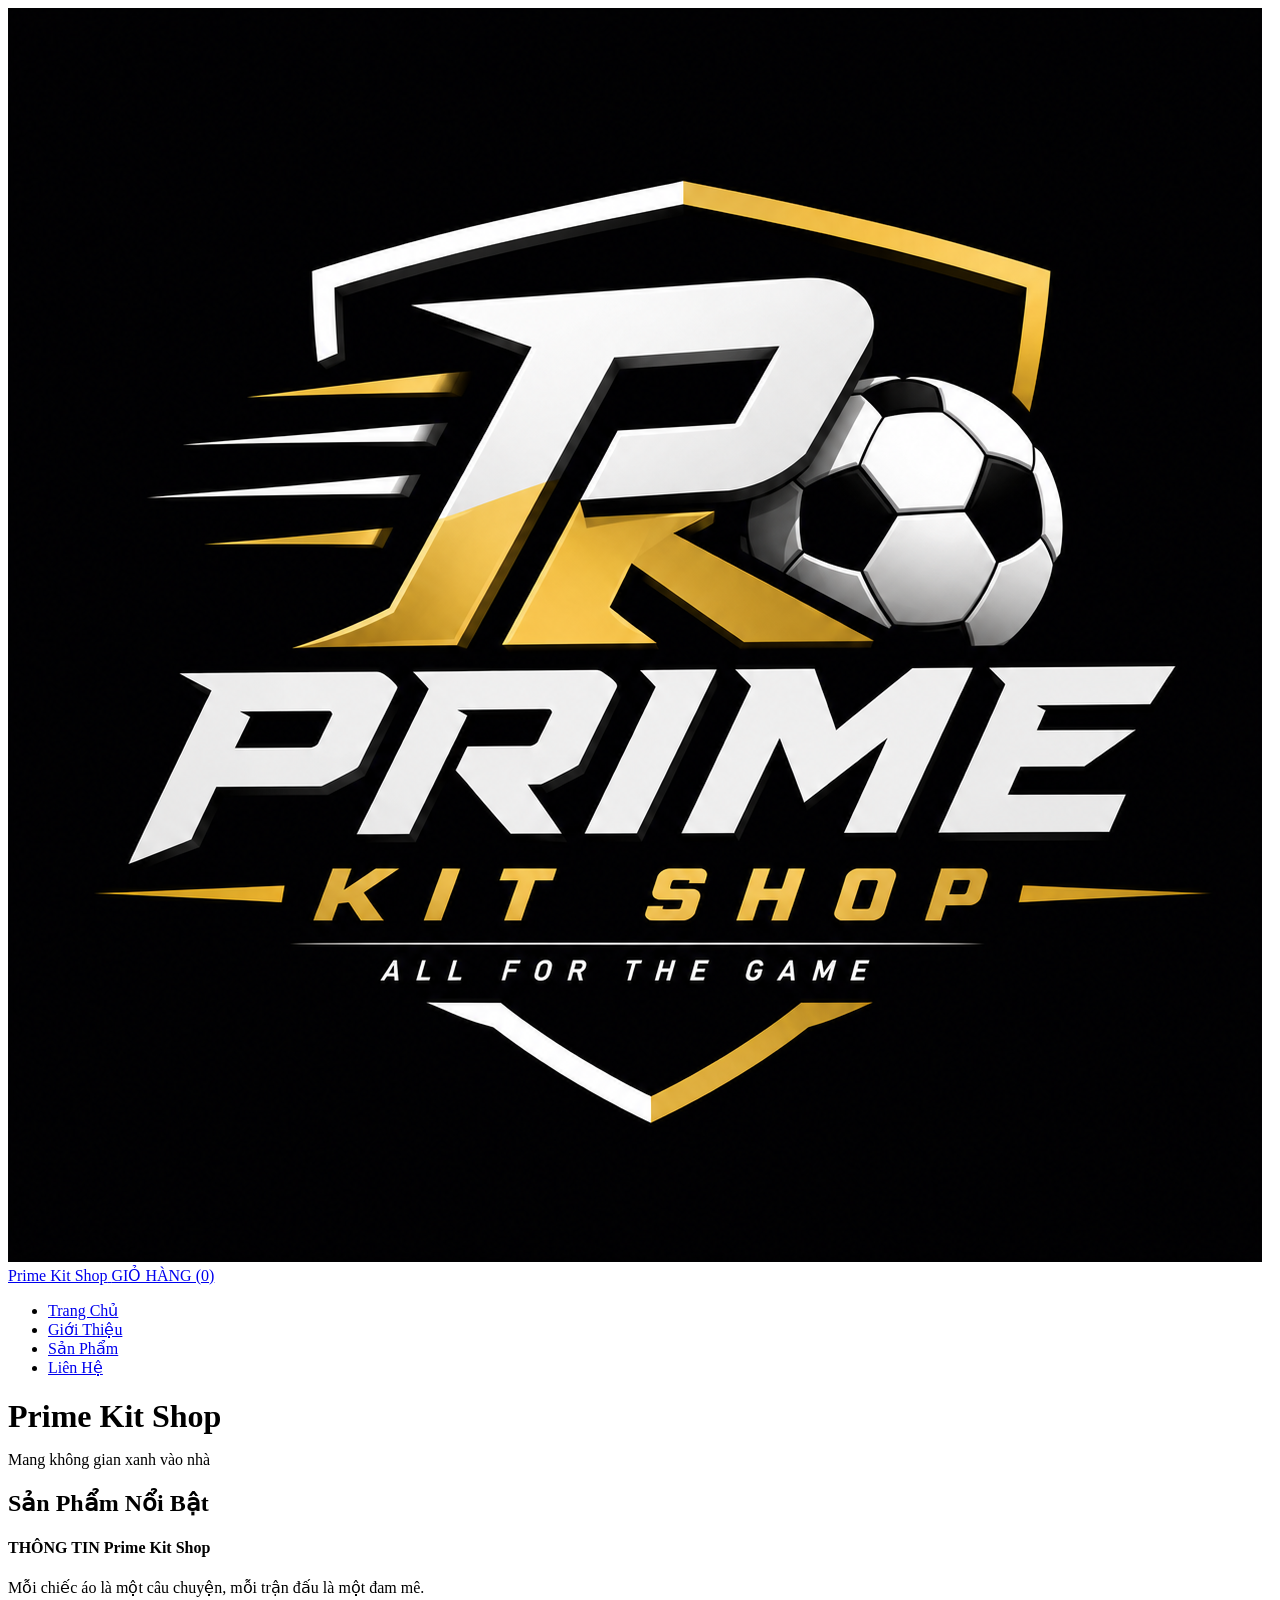
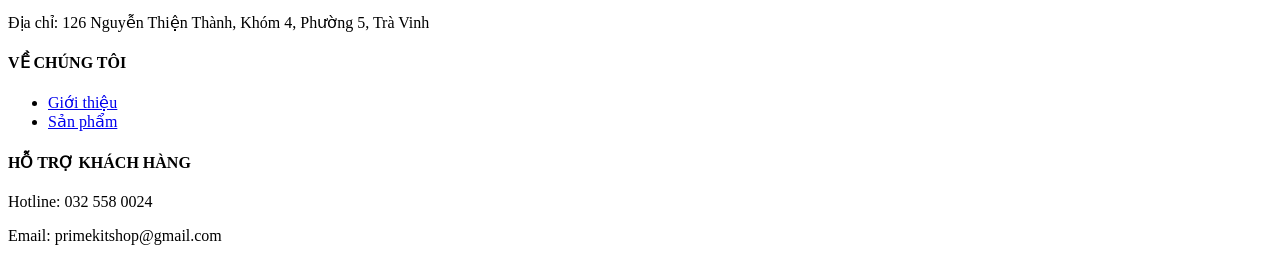
==== index.html @ f50839ba "update" ====
<!DOCTYPE html>
<html lang="vi">
<head>
    <meta charset="UTF-8">
    <title>Prime Kit Shop | Trang Chủ</title>
    <link rel="stylesheet" href="css/style.css">
    <meta name="viewport" content="width=device-width, initial-scale=1.0">
</head>
<body>
    <div class="khung-chua phan-dau-trang">
        <a href="index.html" class="logo-container">
            <img src="assets/logo.png" alt="Logo Prime Kit Shop" class="logo-anh">
            <span class="logo-text">Prime Kit Shop</span>
        </a>
        <a href="html/gio-hang.html" class="nut-gio-hang">GIỎ HÀNG (<span class="so-luong-gio">0</span>)</a>
    </div>

    <nav class="thanh-dieu-huong">
        <ul class="danh-sach-dieu-huong">
            <li><a href="index.html">Trang Chủ</a></li>
            <li><a href="html/gioi-thieu.html">Giới Thiệu</a></li>
            <li><a href="html/san-pham.html">Sản Phẩm</a></li>
            <li><a href="html/lien-he.html">Liên Hệ</a></li>
        </ul>
    </nav>
    
    <header class="banner-chinh">
        <h1 class="tieu-de-cam" style="margin-bottom: 10px;">Prime Kit Shop</h1>
        <p>Mang không gian xanh vào nhà</p>
    </header>

    <main class="khung-chua">
        <h2 class="canh-giua tieu-de-cam">Sản Phẩm Nổi Bật</h2>
        <div id="danh-sach-san-pham" class="luoi-san-pham" data-thu-muc-anh="assets/" data-thu-muc-trang="html/"></div>
    </main>

    <footer class="chan-trang">
        <div class="luoi-chan-trang">
            <div>
                <h4>THÔNG TIN Prime Kit Shop</h4>
                <p>Mỗi chiếc áo là một câu chuyện, mỗi trận đấu là một đam mê.</p>
                <p>Địa chỉ: 126 Nguyễn Thiện Thành, Khóm 4, Phường 5, Trà Vinh</p>
            </div>
            <div>
                <h4>VỀ CHÚNG TÔI</h4>
                <ul>
                    <li><a href="html/gioi-thieu.html">Giới thiệu</a></li>
                    <li><a href="html/san-pham.html">Sản phẩm</a></li>
                </ul>
            </div>
            <div>
                <h4>HỖ TRỢ KHÁCH HÀNG</h4>
                <p>Hotline: 032 558 0024</p>
                <p>Email: primekitshop@gmail.com</p>
            </div>
        </div>
    </footer>

    <script src="js/script.js"></script>
</body>
</html>
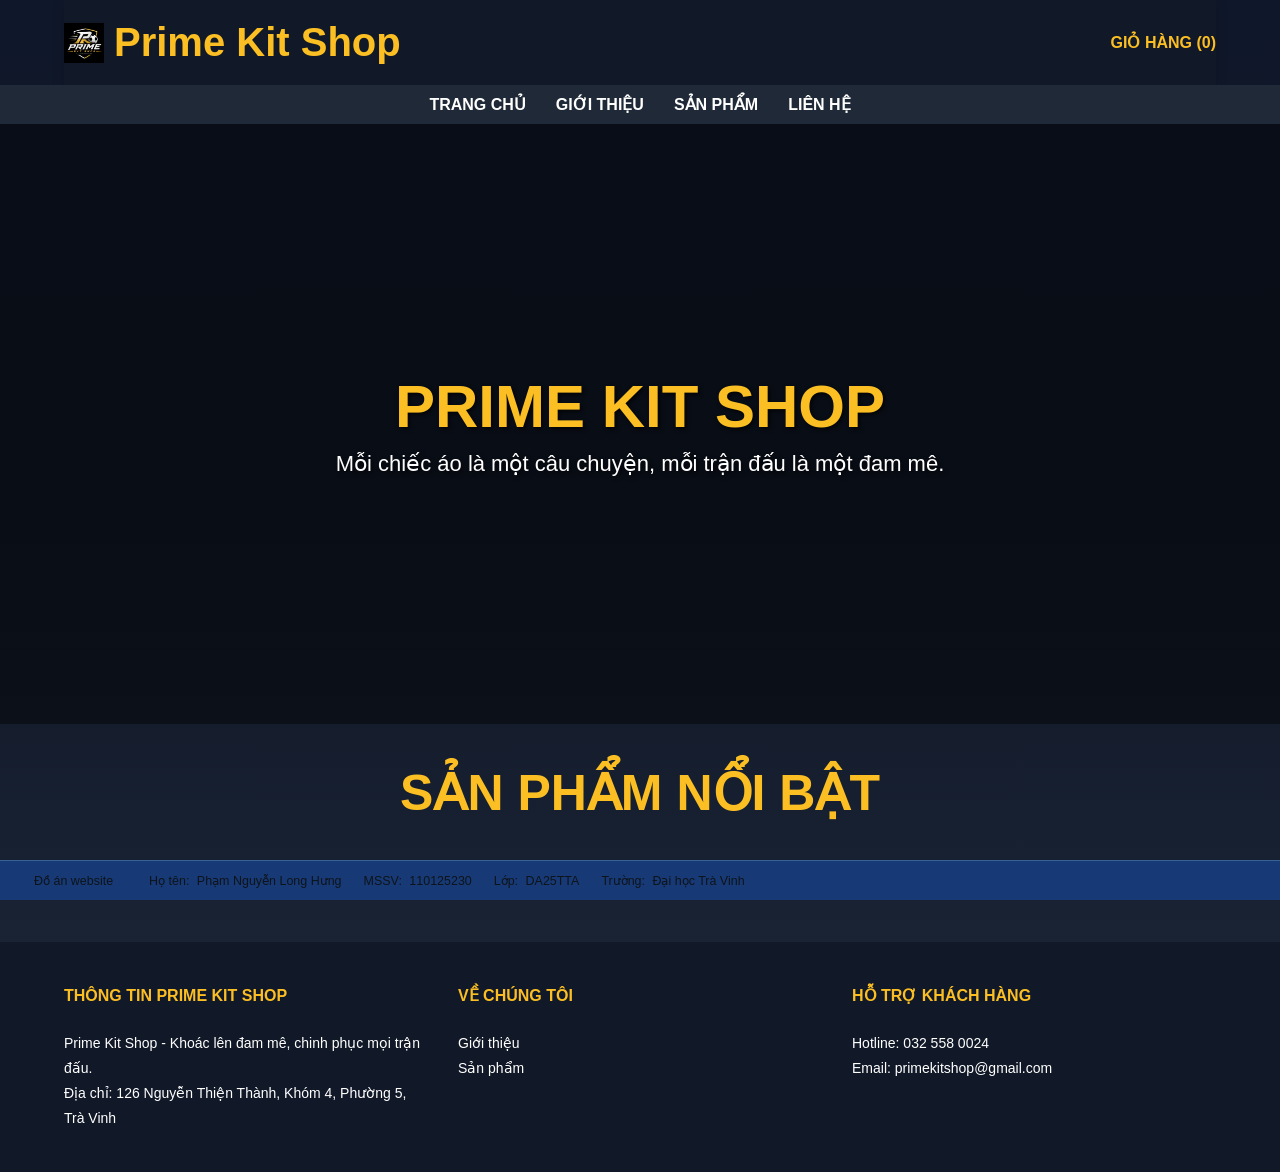
==== commit 59d331cf: "update" ====
--- a/index.html
+++ b/index.html
@@ -12,7 +12,7 @@
             <img src="assets/logo.png" alt="Logo Prime Kit Shop" class="logo-anh">
             <span class="logo-text">Prime Kit Shop</span>
         </a>
-        <a href="html/gio-hang.html" class="nut-gio-hang">GIỎ HÀNG (<span class="so-luong-gio">0</span>)</a>
+        <a href="html/giohang.html" class="nut-gio-hang">GIỎ HÀNG (<span class="so-luong-gio">0</span>)</a>
     </div>
 
     <nav class="thanh-dieu-huong">
@@ -25,8 +25,14 @@
     </nav>
     
     <header class="banner-chinh">
+        <video autoplay muted loop playsinline class="banner-video">
+        <source src="assets/ronaldo.mp4" type="video/mp4">
+        </video>
+        <div class="banner-overlay"></div>
+        <div class="banner-content">
         <h1 class="tieu-de-cam" style="margin-bottom: 10px;">Prime Kit Shop</h1>
-        <p>Mang không gian xanh vào nhà</p>
+        <p>Mỗi chiếc áo là một câu chuyện, mỗi trận đấu là một đam mê.</p>
+    </div>
     </header>
 
     <main class="khung-chua">
@@ -38,7 +44,7 @@
         <div class="luoi-chan-trang">
             <div>
                 <h4>THÔNG TIN Prime Kit Shop</h4>
-                <p>Mỗi chiếc áo là một câu chuyện, mỗi trận đấu là một đam mê.</p>
+                <p>Prime Kit Shop - Khoác lên đam mê, chinh phục mọi trận đấu.</p>
                 <p>Địa chỉ: 126 Nguyễn Thiện Thành, Khóm 4, Phường 5, Trà Vinh</p>
             </div>
             <div>
@@ -55,7 +61,18 @@
             </div>
         </div>
     </footer>
-
+    <div class="student-taskbar" id="studentTaskbar">
+  <div class="taskbar-start">
+    <span class="taskbar-dot"></span>
+    <span class="taskbar-label">Đồ án website</span>
+  </div>
+  <div class="taskbar-items">
+    <span class="taskbar-item"><strong>Họ tên:</strong> Phạm Nguyễn Long Hưng</span>
+    <span class="taskbar-item"><strong>MSSV:</strong> 110125230</span>
+    <span class="taskbar-item"><strong>Lớp:</strong> DA25TTA</span>
+    <span class="taskbar-item"><strong>Trường:</strong> Đại học Trà Vinh</span>
+  </div>
+</div>
     <script src="js/script.js"></script>
 </body>
 </html>
--- a/css/style.css
+++ b/css/style.css
@@ -0,0 +1,301 @@
+/* Bố cục chung */
+* { box-sizing: border-box; margin: 0; padding: 0; }
+html { scroll-behavior: smooth; }
+body { font-family:'Poppins',sans-serif;background:linear-gradient(180deg,#0F172A 0%,#111827 45%, #1E293B 100%);
+    color:#0f141a; }
+.khung-chua { width: 90%; max-width: 1200px; margin: 0 auto; padding: 40px 0; }
+.canh-giua { text-align: center; }
+.tieu-de-cam { color:#FBBF24; font-size: 50px; text-transform: uppercase; margin-bottom: 30px; font-weight: bold; }
+.chu-do { color: red; }
+.rong-100 { width: 100%; }
+.duong-ke-ngang { border: 0; border-top: 1px solid #eee; margin: 10px 0; }
+
+/* Đầu + logo */
+.phan-dau-trang { background:#111827; box-shadow:0 3px 12px rgba(0,0,0,.15);; padding: 20px 0; display: flex; justify-content: space-between; align-items: center; }
+.logo-container { display: flex; align-items: center; gap: 10px; text-decoration: none; }
+.logo-anh { height: 40px; width: auto; object-fit: contain; }
+.logo-text { color:#FBBF24; font-size: 40px; font-weight: bold; }
+.nut-gio-hang { font-weight: bold; color:#FBBF24; text-decoration: none; }
+
+/* Banner */
+.thanh-dieu-huong { background:#1F2937; padding: 10px 0; }
+.danh-sach-dieu-huong { list-style: none; display: flex; gap: 30px; justify-content: center; }
+.danh-sach-dieu-huong a { color: white; text-decoration: none; font-size: 16px; font-weight: bold; text-transform: uppercase; }
+.danh-sach-dieu-huong a:hover { color:#FBBF24; }
+.banner-chinh { background-image: url('../assets/ronaldo.mp4'); background-size: cover; background-position: center; height: 400px; display: flex; flex-direction: column; justify-content: center; align-items: center; color: white; text-shadow: 2px 2px 4px rgba(0,0,0,0.7); }
+
+/* thẻ */
+.luoi-san-pham { display: grid; grid-template-columns: repeat(auto-fit, minmax(250px, 1fr)); gap: 20px; }
+.danh-sach-san-pham { display: grid; grid-template-columns: repeat(4, 1fr); gap: 20px; }
+.the-san-pham { background: #fff; border: 1px solid #e0e0e0; padding: 15px; text-align: center; transition: 0.3s; display: flex; flex-direction: column; height: 100%; border-radius: 8px; overflow: hidden; }
+.the-san-pham:hover { border:none; box-shadow:0 20px 35px rgba(0,0,0,.18);; border-color: #28a745; transform: translateY(-5px); }
+.the-san-pham img { width: 100%; height: 250px; object-fit: cover; margin-bottom: 15px; border-radius: 4px; display: block; transition: transform 0.4s ease; }
+.the-san-pham:hover img { transform: scale(1.08); }
+.ten-san-pham { font-size: 16px; margin-bottom: 10px; font-weight: normal; }
+.gia-tien { color:#D97706; font-weight: bold; font-size: 18px; margin-bottom: 15px; }
+
+/* nút bấm */
+.nhom-nut-bam { margin-top: auto; display: flex; flex-direction: column; gap: 10px; }
+.nut-cam { background:#FBBF24;color:#111827;border-radius:10px; padding: 10px; font-weight: bold; cursor: pointer; text-transform: uppercase; text-decoration: none; text-align: center; border-radius: 4px; transition: all 0.3s ease; }
+.nut-cam:hover {  background:#D97706; color:white; box-shadow: 0 4px 15px rgba(255, 140, 0, 0.4); transform: translateY(-2px); }
+.nut-trang { background-color: #fff; border:2px solid #FBBF24;color:#FBBF24; }
+.nut-trang:hover { background:#FBBF24; color:#111827; }
+.nut-xam { display: inline-block; background-color: #6c757d; color: white; padding: 10px 15px; text-decoration: none; border-radius: 4px; margin-bottom: 20px; }
+
+/* chi tiết */
+.chi-tiet-tren { display: flex; gap: 40px; background: #fff; padding: 30px; border-radius: 8px; margin-bottom: 40px; box-shadow: 0 2px 5px rgba(0,0,0,0.05); flex-wrap: wrap; }
+.chi-tiet-anh { flex: 1; min-width: 300px; }
+.chi-tiet-anh img { width: 100%; border-radius: 8px; border: 1px solid #eee; }
+.chi-tiet-thong-tin { flex: 1; min-width: 300px; }
+.chi-tiet-thong-tin h2 { color: #28a745; font-size: 28px; margin-bottom: 15px; }
+.gia-lon { font-size: 28px; color: #0056b3; font-weight: bold; margin: 20px 0; }
+.nhom-mua-hang { display: flex; gap: 10px; margin-top: 20px; align-items: center; }
+.o-so-luong { width: 70px; padding: 10px; border: 1px solid #ccc; text-align: center; font-size: 16px; border-radius: 4px; }
+.layout-chi-tiet-moi { display: flex; gap: 40px; margin-top: 40px; flex-wrap: wrap; background: #fff; padding: 30px; border-radius: 8px; box-shadow: 0 2px 5px rgba(0,0,0,0.05); }
+.cot-chinh { flex: 3; min-width: 60%; line-height: 1.8; }
+.splienquan { flex: 1; min-width: 250px; border-left: 1px solid #eee; padding-left: 20px; }
+.cot-chinh h3 { font-size: 24px; text-transform: uppercase; margin-bottom: 20px; padding-bottom: 10px; }
+.cot-chinh h4 { font-size: 20px; margin: 25px 0 10px 0; color: #333; }
+.danh-sach-ul { margin-left: 20px; margin-bottom: 20px; line-height: 1.8; white-space: pre-line; }
+.danh-sach-ul li { margin-bottom: 8px; }
+.menu-danh-muc { list-style: none; line-height: 2.5; }
+.menu-danh-muc a { text-decoration: none; color: #0056b3; transition: 0.2s; }
+.menu-danh-muc a:hover { color: #ff8c00; }
+.so-luong-danh-muc { float: right; color: #999; }
+.anh-san-pham-chi-tiet { width: 100%; max-width: 500px; height: auto; object-fit: contain; }
+/* Giới thiệu */
+.trang-gioi-thieu-container { max-width: 1000px; padding: 50px; margin: 0 auto; background: #fff; border-radius: 8px; box-shadow: 0 2px 10px rgba(0,0,0,0.05); }
+.gt-khung-dau { text-align: center; margin-bottom: 40px; }
+.gt-logo-anh { height: 180px; margin-bottom: 20px; }
+.gt-tieu-de-chinh { color: #ff8c00; font-size: 46px; font-family: 'Times New Roman', Times, serif; font-style: italic; margin-bottom: 10px; }
+.gt-slogan { font-size: 18px; color: #333; font-weight: bold; }
+.gt-noi-dung { line-height: 1.8; text-align: justify; font-size: 16px; }
+.gt-noi-dung p { margin-bottom: 15px; }
+.gt-tieu-de-phu { font-size: 24px; color: #333; margin-bottom: 15px; margin-top: 30px; }
+.gt-danh-sach { margin-left: 40px; margin-bottom: 15px; }
+.gt-danh-sach li { margin-bottom: 8px; }
+.gt-gia-tri { list-style: none; margin-bottom: 20px; }
+.gt-gia-tri li { margin-bottom: 15px; }
+.gt-loi-goi-mo { margin-top: 40px; text-align: center; font-weight: bold; }
+.gt-loi-goi-mo a { color: #0056b3; text-decoration: none; }
+.gt-loi-goi-mo a:hover { text-decoration: underline; color: #ff8c00; }
+
+/* Giỏ hàng */
+.hop-trang { background: #fff; padding: 40px; border-radius: 8px; box-shadow: 0 2px 10px rgba(0,0,0,0.05); margin: 0 auto; max-width: 900px;}
+.nhom-nhap { margin-bottom: 15px; }
+.o-nhap { width: 100%; padding: 12px; border: 1px solid #ccc; border-radius: 4px; font-family: Arial, sans-serif; }
+.bang-gio-hang { width: 100%; border-collapse: collapse; margin-top: 20px; text-align: left; }
+.bang-gio-hang th, .bang-gio-hang td { padding: 15px; border-bottom: 1px solid #ddd; }
+.bang-gio-hang th { background-color: #f1f1f1; }
+
+/* Cuối trang */
+.chan-trang { background:#111827; color: white; padding: 40px 0; margin-top: 50px; font-size: 14px; line-height: 1.8; }
+.luoi-chan-trang { display: grid; grid-template-columns: repeat(auto-fit, minmax(220px, 1fr)); gap: 30px; width: 90%; max-width: 1200px; margin: 0 auto; }
+.chan-trang h4 { margin-bottom: 20px; text-transform: uppercase; font-size: 16px; color:#FBBF24; }
+.chan-trang ul { list-style: none; }
+.chan-trang ul li a { color: white; text-decoration: none; }
+.chan-trang ul li a:hover { text-decoration: underline; }
+
+
+@keyframes taiTrang {
+    from { 
+        opacity: 0; 
+        transform: translateY(20px); 
+    }
+    to { 
+        opacity: 1; 
+        transform: translateY(0); 
+    }
+}
+main.khung-chua {
+    animation: taiTrang 0.6s ease-out forwards;
+}
+
+
+@media screen and (max-width: 992px) {
+    .danh-sach-san-pham {
+        grid-template-columns: repeat(3, 1fr);
+    }
+}
+
+
+@media (max-width: 768px) {
+  .phan-dau-trang { flex-direction: column; gap: 10px; }
+  .chi-tiet-tren, .layout-chi-tiet-moi { flex-direction: column; }
+  .danh-sach-dieu-huong { flex-direction: column; gap: 10px; text-align: center; }
+  .cot-phu { border-left: none; padding-left: 0; border-top: 1px solid #eee; padding-top: 20px; }
+}
+
+
+@media screen and (max-width: 768px) {
+    .danh-sach-san-pham {
+        grid-template-columns: 1fr;
+    }
+    .nut-cam {
+        padding: 15px;
+        width: 100%;
+    }
+}
+/* Chọn size */
+.chon-size{
+    margin:20px 0;
+}
+
+.chon-size p{
+    margin-bottom:10px;
+    font-weight:bold;
+}
+
+.nut-size{
+    width:50px;
+    height:40px;
+    margin-right:10px;
+    border:1px solid #ccc;
+    background:white;
+    cursor:pointer;
+    border-radius:6px;
+    transition:.3s;
+}
+.nut-size:hover{
+    background:#ff6b00;
+    color:white;
+}
+.nut-size.active{
+    background:#FBBF24;
+    color:#111827;
+    border-color:#FBBF24;
+}
+.banner-chinh{
+    position: relative;
+    height: 600px;
+    overflow: hidden;
+    display:flex;
+    justify-content:center;
+    align-items:center;
+}
+.banner-video{
+    position:absolute;
+    top:0;
+    left:0;
+    width:100%;
+    height:100%;
+    object-fit:cover;
+    z-index:-2;
+}
+.banner-overlay{
+    position:absolute;
+    top:0;
+    left:0;
+    width:100%;
+    height:100%;
+    background:rgba(0,0,0,.45);
+    z-index:-1;
+}
+.banner-content{
+    text-align:center;
+    color:white;
+}
+.banner-content h1{
+    font-size:60px;
+    margin-bottom:20px;
+}
+.banner-content p{
+    font-size:22px;
+}
+.tim-kiem{
+    display:flex;
+    align-items:center;
+    width:420px;
+    height:48px;
+    background:white;
+    border-radius:60px;
+    overflow:hidden;
+    box-shadow:0 5px 20px rgba(0,0,0,.15);
+}
+.tim-kiem input{
+    flex:1;
+    border:none;
+    outline:none;
+    padding:0 20px;
+    font-size:16px;
+}
+.tim-kiem button{
+    width:60px;
+    height:100%;
+    border:none;
+    cursor:pointer;
+    background:#FBBF24;
+    color:#111827;
+    font-size:22px;
+    transition:.3s;
+}
+.tim-kiem button:hover{
+    background:#D97706;
+    color:white;
+}
+body.has-taskbar { padding-bottom: 40px; }
+
+.student-taskbar {
+  position: fixed;
+  left: 0; right: 0; bottom: 0;
+  z-index: 200;
+  height: 40px;
+  display: flex;
+  align-items: center;
+  gap: 20px;
+  padding: 0 18px;
+  background: rgba(24, 61, 127, 0.9);
+  backdrop-filter: blur(14px) saturate(140%);
+  -webkit-backdrop-filter: blur(14px) saturate(140%);
+  border-top: 1px solid rgba(155, 216, 235, 0.25);
+  font-family: var(--font-body);
+  font-size: 0.78rem;
+  color: var(--muted);
+  overflow-x: auto;
+  white-space: nowrap;
+}
+
+.taskbar-start {
+  display: flex;
+  align-items: center;
+  gap: 8px;
+  flex-shrink: 0;
+  padding-right: 16px;
+  border-right: 1px solid var(--onyx-border);
+  color: var(--white);
+}
+
+.taskbar-dot {
+  width: 8px; height: 8px;
+  border-radius: 50%;
+  background: var(--blue-candy);
+  box-shadow: 0 0 8px var(--blue-candy);
+  flex-shrink: 0;
+}
+
+.taskbar-items {
+  display: flex;
+  align-items: center;
+  gap: 22px;
+  flex: 1;
+  overflow-x: auto;
+}
+
+.taskbar-item strong {
+  color: var(--blue-candy);
+  font-weight: 500;
+  margin-right: 4px;
+}
+
+.taskbar-clock {
+  flex-shrink: 0;
+  padding-left: 16px;
+  border-left: 1px solid var(--onyx-border);
+  color: var(--white);
+  font-variant-numeric: tabular-nums;
+}
+
+@media (max-width: 640px) {
+  .student-taskbar { font-size: 0.72rem; gap: 14px; }
+  .taskbar-label { display: none; }
+}
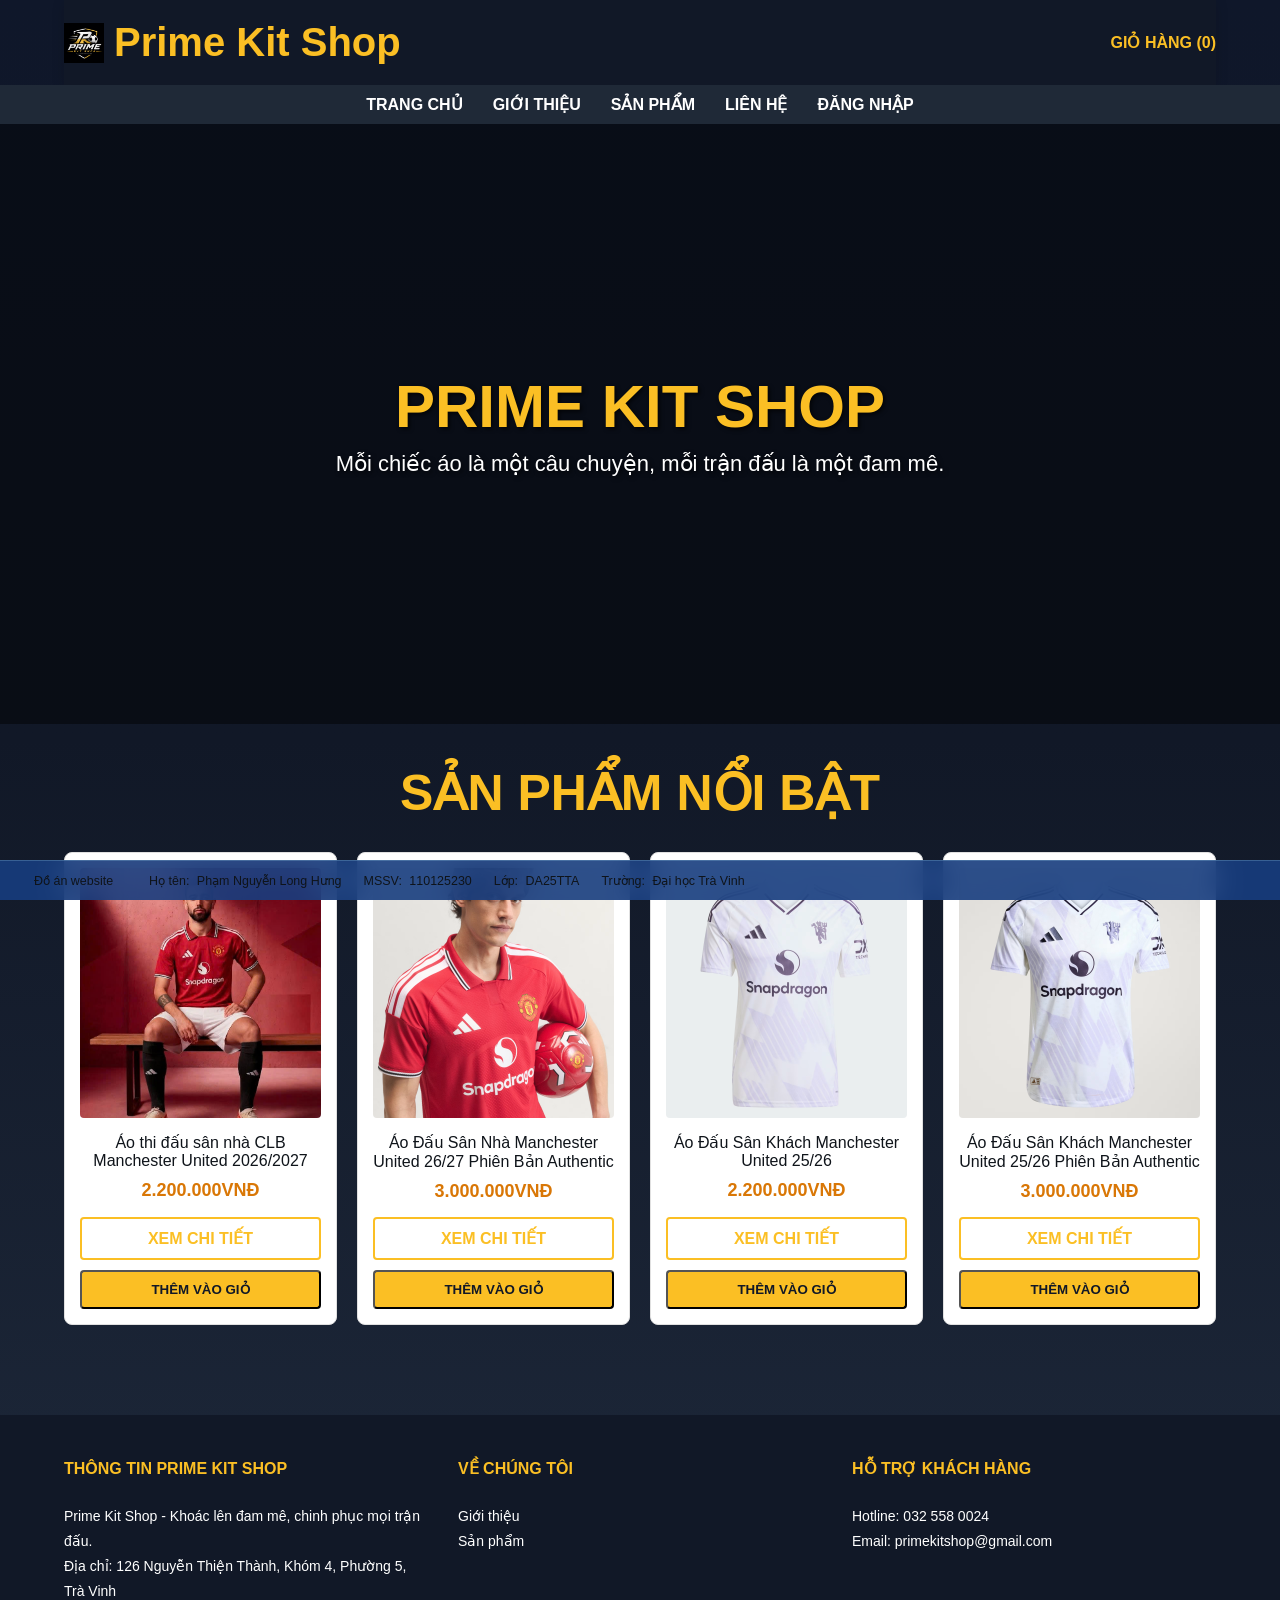
==== commit 80e2631a: "update" ====
--- a/index.html
+++ b/index.html
@@ -21,6 +21,7 @@
             <li><a href="html/gioi-thieu.html">Giới Thiệu</a></li>
             <li><a href="html/san-pham.html">Sản Phẩm</a></li>
             <li><a href="html/lien-he.html">Liên Hệ</a></li>
+            <li><a href="html/dang-nhap.html">Đăng nhập</a></li>
         </ul>
     </nav>
     
--- a/css/style.css
+++ b/css/style.css
@@ -15,7 +15,7 @@
 .logo-container { display: flex; align-items: center; gap: 10px; text-decoration: none; }
 .logo-anh { height: 40px; width: auto; object-fit: contain; }
 .logo-text { color:#FBBF24; font-size: 40px; font-weight: bold; }
-.nut-gio-hang { font-weight: bold; color:#FBBF24; text-decoration: none; }
+.nut-gio-hang { font-weight: bold; color:#FBBF24; text-decoration: none; margin-left:auto;}
 
 /* Banner */
 .thanh-dieu-huong { background:#1F2937; padding: 10px 0; }
@@ -298,4 +298,30 @@
 @media (max-width: 640px) {
   .student-taskbar { font-size: 0.72rem; gap: 14px; }
   .taskbar-label { display: none; }
+}
+.logo-container{
+    flex:1;
+}
+
+.tim-kiem{
+    flex:0 0 420px;
+}
+
+.nut-gio-hang{
+    flex:1;
+    text-align:right;
+}
+.thuong-hieu{
+    margin:10px 0;
+    font-size:16px;
+    color:#555;
+}
+
+.thuong-hieu strong{
+    color:#000;
+}
+
+#thuong-hieu-chi-tiet{
+    color:#d60000;
+    font-weight:bold;
 }
